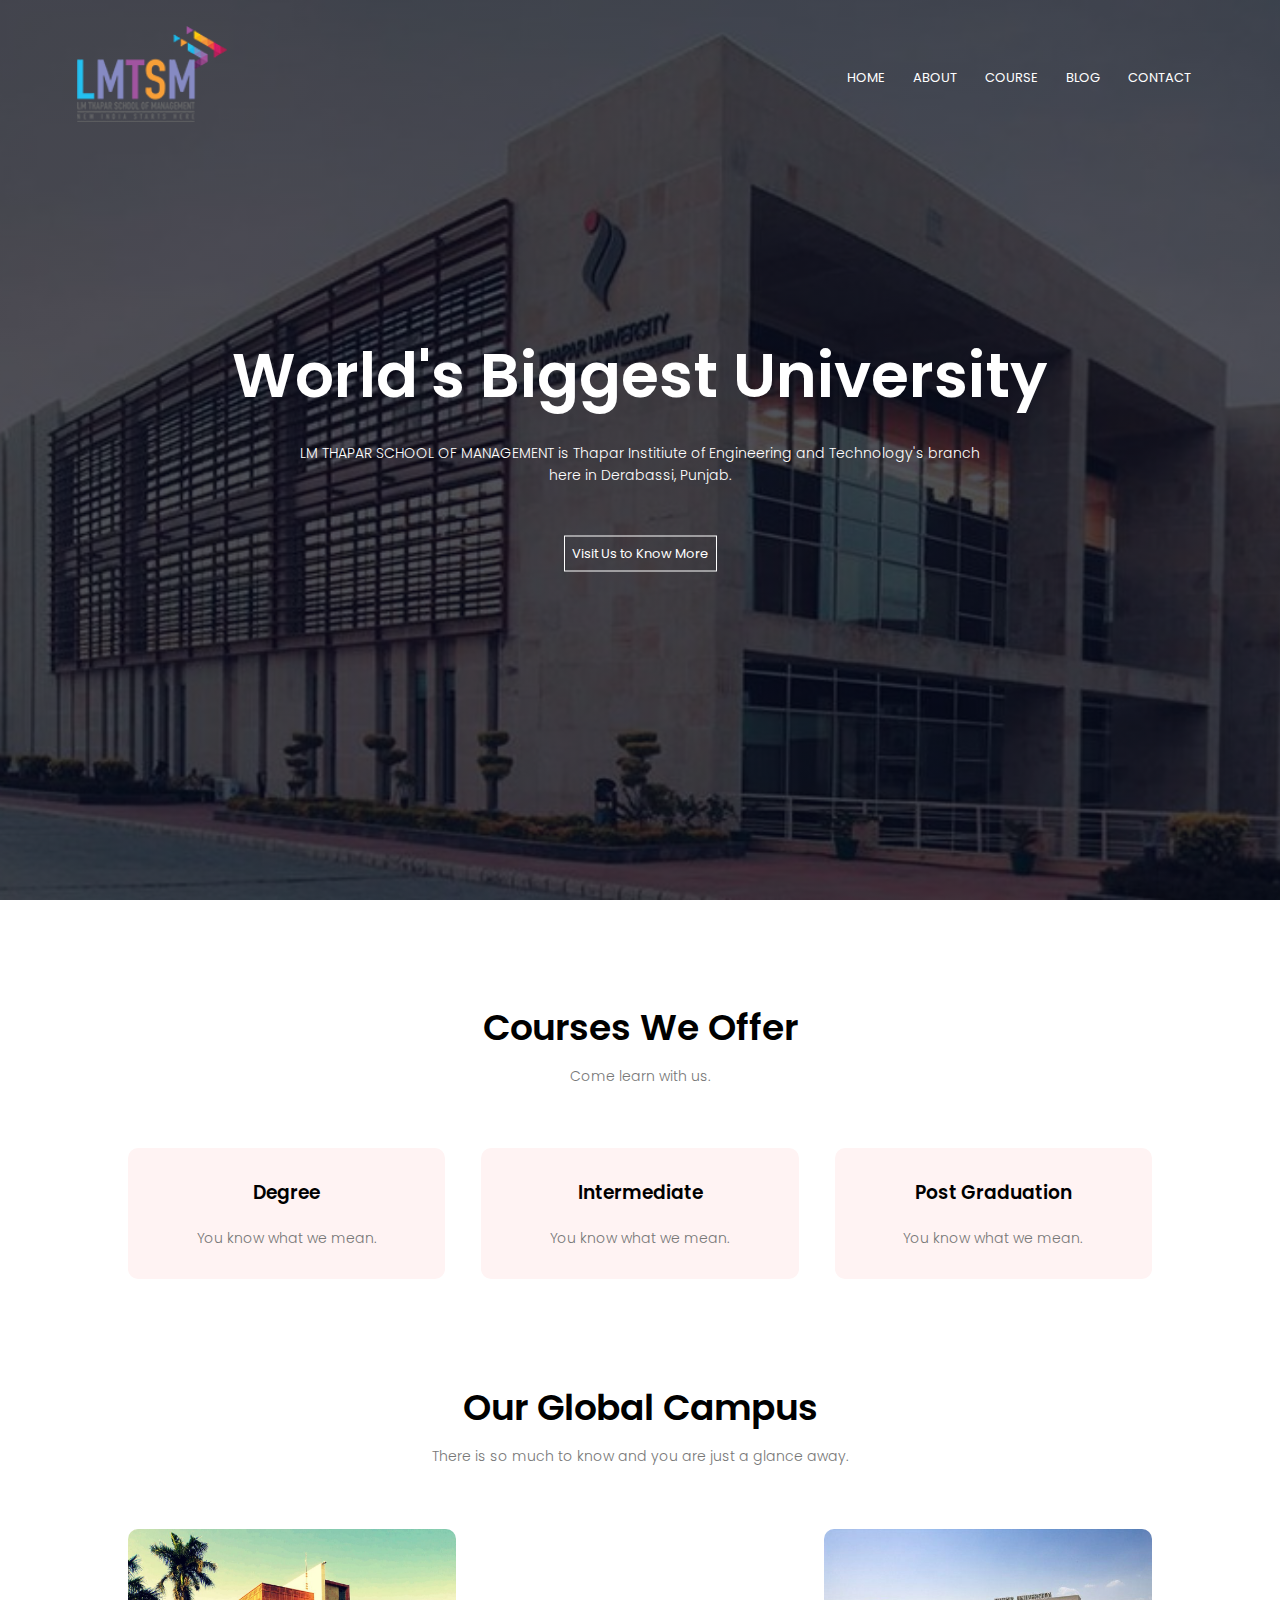
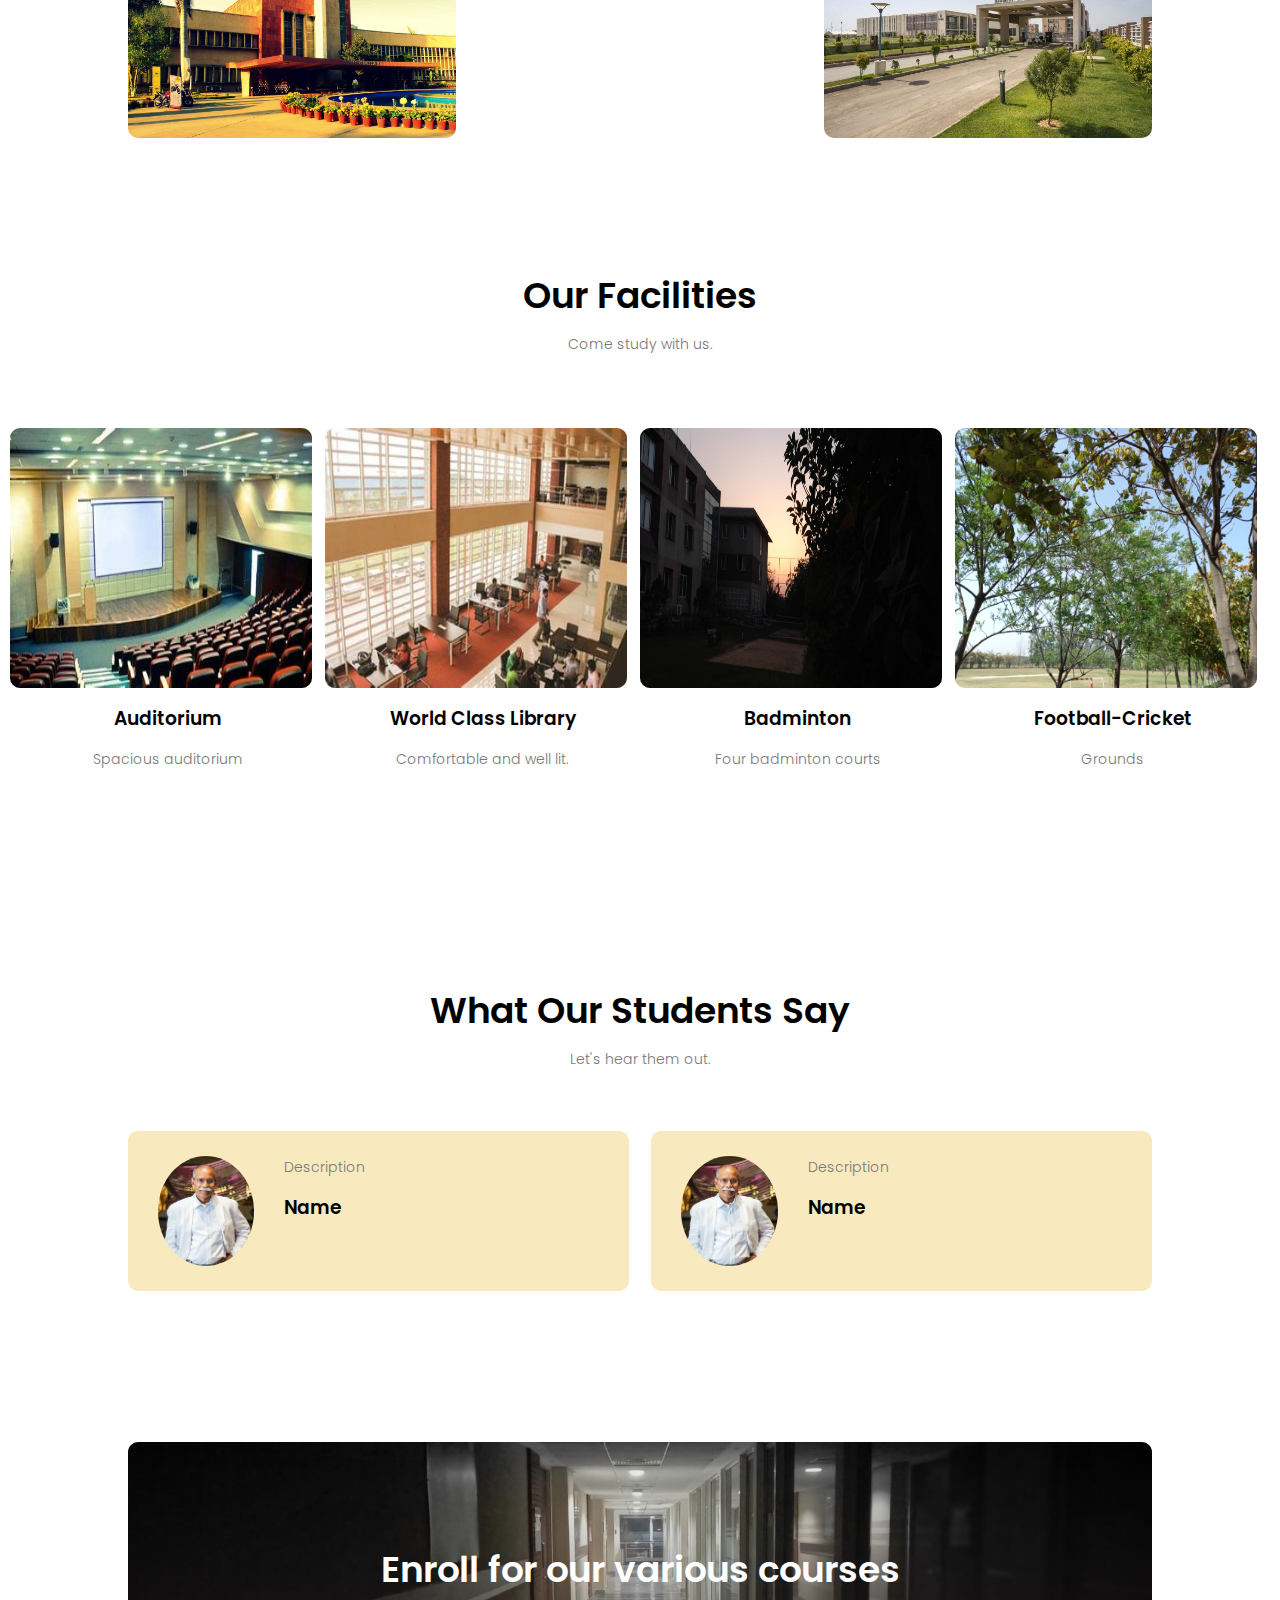
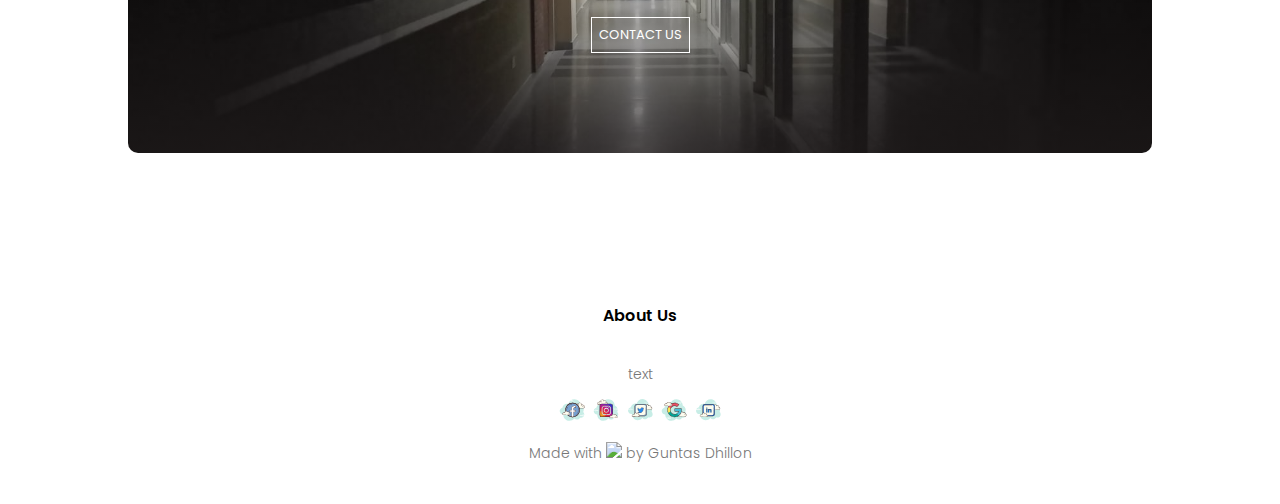
==== index.html @ b7819351 "renamed to index.html" ====
<!DOCTYPE html>
<html lang="en">
<head>
    <meta name = "viewport" content="with=device-width, initial-scale=1.0">
    <title>University Website Design</title>
    <link href="https://fonts.googleapis.com/css2?family=Poppins:wght@300&family=Space+Mono&display=swap" rel="stylesheet">
    <link href="style.css" rel="stylesheet">
    <link rel="stylesheet" href="https://cdn.jsdelivr.net/npm/@fortawesome/fontawesome-free@5.15.4/css/fontawesome.min.css" integrity="sha384-jLKHWM3JRmfMU0A5x5AkjWkw/EYfGUAGagvnfryNV3F9VqM98XiIH7VBGVoxVSc7" crossorigin="anonymous">
    </head>
<body>
    <section class="header">
        <nav>
            <a href="index.html" ><img src="images/logo.png"></a>
            <div class="nav-links" id="navLinks">
                
                <div class="icons8-menu"onclick="hideMenu()" >
                <ul>
                    <li><a href="">HOME</a></li>
                    <li><a href="">ABOUT</a></li>
                    <li><a href="">COURSE</a></li>
                    <li><a href="">BLOG</a></li>
                    <li><a href="">CONTACT</a></li>
                </ul>
                </div>
            </div>
            <div class="icons8-menu" onclick="showMenu()"></div> 
        </nav>

        <div class="text-box">
            <h1>World's Biggest University</h1>
            <p>
                LM THAPAR SCHOOL OF MANAGEMENT is Thapar Institiute of Engineering and Technology's branch<br>here in Derabassi, Punjab.
            </p>
            <a href="" class="hero-btn">Visit Us to Know More</a>
        </div>
    </section>

<!-- course  -->
    <section class="course">
        <h1>Courses We Offer</h1>
        <p>
            Come learn with us.
        </p>

        <div class="row">
            <div class="course-col">
                <h3>Degree</h3>
                <p>You know what we mean.</p>
            </div>
            <div class="course-col">
                <h3>Intermediate</h3>
                <p>You know what we mean.</p>
            </div>
            <div class="course-col">
                <h3>Post Graduation</h3>
                <p>You know what we mean.</p>
            </div>
        </div>
    </section>

    <!-- campus -->
    <section class="campus">
        <h1>Our Global Campus</h1>
        <p>There is so much to know and you are just a glance away.</p>

        <div class="row">
            <div class="campus-col">
                <img src="images/patiala.jpg">
                <div class="layer">
                    <h3>PATIALA</h3>
                </div>
            </div>
            <div class="campus-col">
                <img src="images/dera.jpg">
                <div class="layer">
                    <h3>DERABASSI</h3>
                </div>
            </div>
        
        </div>
    </section>

    <!-- facilities  -->
    <section class="facilities">
        <h1>Our Facilities</h1>
        <p>Come study with us.</p>
        <div class="row">
            <div class="facilities-col">
                <img src="images/auditorium.jpg">
                <h3>Auditorium</h3>
                <p>Spacious auditorium</p>
            </div>
            <div class="facilities-col">
                <img src="images/library.jpg">
                <h3>World Class Library</h3>
                <p>Comfortable and well lit.</p>
            </div>
            <div class="facilities-col">
                <img src="images/badminton.jpeg">
                <h3>Badminton</h3>
                <p>Four badminton courts</p>
            </div>
            <div class="facilities-col">
                <img src="images/ground.jpeg">
                <h3>Football-Cricket</h3>
                <p>Grounds</p>
            </div>
        </div>
    </section>

<!-- test  -->
<section class="testimonials">
    <h1>What Our Students Say</h1>
    <p>Let's hear them out.</p>

    <div class="row">
        <div class="testimonial-col">
            <img src="images/user1.jpg">
            <div>
                <p>Description</p>
                <h3>Name</h3>
                <i class="fa fa-star"></i>
                <i class="fa fa-star"></i>
                <i class="fa fa-star-o"></i>
            </div>
        </div>
        <div class="testimonial-col">
            <img src="images/user1.jpg">
            <div>
                <p>Description</p>
                <h3>Name</h3>
                <i class="fa fa-star"></i>
                <i class="fa fa-star"></i>
                <i class="fa fa-star-half-o"></i>
            </div>
        </div>
    </div>
</section>

<!-- Call TO Action -->
<section class="cta">
    <h1>Enroll for our various courses</h1>
    <a href="" class="hero-btn">CONTACT US</a>
</section>

<!-- Footer  -->
<section class="footer">
    <h4>About Us</h4>
    <p>text</p>

    <div class="icons">
        <svg xmlns="http://www.w3.org/2000/svg" x="0px" y="0px" width="30" height="30" viewBox="0 0 100 100" style=" fill:#000000;"><path fill="#c7ede6" d="M87.215,56.71C88.35,54.555,89,52.105,89,49.5c0-6.621-4.159-12.257-10.001-14.478 C78.999,35.015,79,35.008,79,35c0-11.598-9.402-21-21-21c-9.784,0-17.981,6.701-20.313,15.757C36.211,29.272,34.638,29,33,29 c-7.692,0-14.023,5.793-14.89,13.252C12.906,43.353,9,47.969,9,53.5C9,59.851,14.149,65,20.5,65c0.177,0,0.352-0.012,0.526-0.022 C21.022,65.153,21,65.324,21,65.5C21,76.822,30.178,86,41.5,86c6.437,0,12.175-2.972,15.934-7.614C59.612,80.611,62.64,82,66,82 c4.65,0,8.674-2.65,10.666-6.518C77.718,75.817,78.837,76,80,76c6.075,0,11-4.925,11-11C91,61.689,89.53,58.727,87.215,56.71z"></path><path fill="#fdfcef" d="M72.5,43.5V44h-3v-0.5c0,0-4.242,0-5.5,0c-2.485,0-4.5-2.015-4.5-4.5 c0-2.333,1.782-4.229,4.055-4.455C63.533,34.364,63.5,34.187,63.5,34c0-2.485,2.015-4.5,4.5-4.5c1.438,0,2.703,0.686,3.527,1.736 C71.667,28.6,73.829,26.5,76.5,26.5c2.761,0,5,2.239,5,5c0,0.446-0.077,0.87-0.187,1.282c0.642-0.777,1.6-1.282,2.687-1.282 c1.781,0,3.234,1.335,3.455,3.055C87.636,34.533,87.813,34.5,88,34.5c2.485,0,4.5,2.015,4.5,4.5s-2.015,4.5-4.5,4.5s-9.5,0-9.5,0 H72.5z"></path><path fill="#472b29" d="M76.5,26c3.033,0,5.5,2.467,5.5,5.5c0,0.016,0,0.031,0,0.047C82.602,31.192,83.29,31,84,31 c1.831,0,3.411,1.261,3.858,3.005C87.905,34.002,87.952,34,88,34c2.757,0,5,2.243,5,5s-2.243,5-5,5H72.5 c-0.276,0-0.5-0.224-0.5-0.5s0.224-0.5,0.5-0.5H88c2.206,0,4-1.794,4-4s-1.794-4-4-4c-0.117,0-0.23,0.017-0.343,0.032 l-0.141,0.019c-0.021,0.003-0.041,0.004-0.062,0.004c-0.246,0-0.462-0.185-0.495-0.437C86.768,33.125,85.496,32,84,32 c-0.885,0-1.723,0.401-2.301,1.1c-0.098,0.118-0.241,0.182-0.386,0.182c-0.078,0-0.156-0.018-0.228-0.056 c-0.209-0.107-0.314-0.346-0.254-0.573C80.946,32.218,81,31.852,81,31.5c0-2.481-2.019-4.5-4.5-4.5 c-2.381,0-4.347,1.872-4.474,4.263c-0.011,0.208-0.15,0.387-0.349,0.45c-0.05,0.016-0.101,0.024-0.152,0.024 c-0.15,0-0.296-0.069-0.392-0.192C70.362,30.563,69.221,30,68,30c-2.206,0-4,1.794-4,4c0,0.117,0.017,0.23,0.032,0.343 l0.019,0.141c0.016,0.134-0.022,0.268-0.106,0.373c-0.084,0.105-0.207,0.172-0.34,0.185C61.549,35.247,60,36.949,60,39 c0,2.206,1.794,4,4,4h5.5c0.276,0,0.5,0.224,0.5,0.5S69.776,44,69.5,44H64c-2.757,0-5-2.243-5-5c0-2.397,1.689-4.413,4.003-4.877 C63.001,34.082,63,34.041,63,34c0-2.757,2.243-5,5-5c1.176,0,2.293,0.416,3.183,1.164C71.781,27.76,73.945,26,76.5,26L76.5,26z"></path><path fill="#472b29" d="M78 33c1.403 0 2.609.999 2.913 2.341C81.28 35.119 81.699 35 82.125 35c1.202 0 2.198.897 2.353 2.068C84.681 37.022 84.874 37 85.063 37c1.529 0 2.811 1.2 2.918 2.732C87.99 39.87 87.886 39.99 87.749 40c-.006 0-.012 0-.018 0-.13 0-.24-.101-.249-.232-.089-1.271-1.151-2.268-2.419-2.268-.229 0-.47.042-.738.127-.022.007-.045.01-.067.01-.055 0-.11-.02-.156-.054C84.038 37.537 84 37.455 84 37.375c0-1.034-.841-1.875-1.875-1.875-.447 0-.885.168-1.231.473-.047.041-.106.063-.165.063-.032 0-.063-.006-.093-.019-.088-.035-.148-.117-.155-.212C80.377 34.512 79.288 33.5 78 33.5c-.208 0-.425.034-.682.107-.023.007-.047.01-.07.01-.109 0-.207-.073-.239-.182-.038-.133.039-.271.172-.309C77.483 33.04 77.744 33 78 33L78 33zM64.117 34.5c1.326 0 2.508.897 2.874 2.182.038.133-.039.271-.172.309C66.795 36.997 66.772 37 66.75 37c-.109 0-.209-.072-.24-.182C66.205 35.748 65.221 35 64.117 35c-.117 0-.23.014-.342.029-.012.002-.023.003-.035.003-.121 0-.229-.092-.246-.217-.019-.137.077-.263.214-.281C63.842 34.516 63.978 34.5 64.117 34.5L64.117 34.5z"></path><path fill="#fff" d="M86.5 68h-10c-.276 0-.5-.224-.5-.5s.224-.5.5-.5h10c.276 0 .5.224.5.5S86.777 68 86.5 68zM89.5 68h-1c-.276 0-.5-.224-.5-.5s.224-.5.5-.5h1c.276 0 .5.224.5.5S89.777 68 89.5 68zM94.491 70H85.5c-.276 0-.5-.224-.5-.5s.224-.5.5-.5h8.991c.276 0 .5.224.5.5S94.767 70 94.491 70zM83.5 70h-1c-.276 0-.5-.224-.5-.5s.224-.5.5-.5h1c.276 0 .5.224.5.5S83.777 70 83.5 70zM80.5 70h-2c-.276 0-.5-.224-.5-.5s.224-.5.5-.5h2c.276 0 .5.224.5.5S80.777 70 80.5 70zM86.5 72h-2c-.276 0-.5-.224-.5-.5s.224-.5.5-.5h2c.276 0 .5.224.5.5S86.776 72 86.5 72zM89.5 63c-.177 0-.823 0-1 0-.276 0-.5.224-.5.5 0 .276.224.5.5.5.177 0 .823 0 1 0 .276 0 .5-.224.5-.5C90 63.224 89.776 63 89.5 63zM89.5 65c-.177 0-4.823 0-5 0-.276 0-.5.224-.5.5 0 .276.224.5.5.5.177 0 4.823 0 5 0 .276 0 .5-.224.5-.5C90 65.224 89.776 65 89.5 65zM94.5 67c-.177 0-2.823 0-3 0-.276 0-.5.224-.5.5 0 .276.224.5.5.5.177 0 2.823 0 3 0 .276 0 .5-.224.5-.5C95 67.224 94.776 67 94.5 67z"></path><g><path fill="#fff" d="M48.5 20h-10c-.276 0-.5-.224-.5-.5s.224-.5.5-.5h10c.276 0 .5.224.5.5S48.776 20 48.5 20zM52.5 20h-2c-.276 0-.5-.224-.5-.5s.224-.5.5-.5h2c.276 0 .5.224.5.5S52.776 20 52.5 20zM57.5 22h-10c-.276 0-.5-.224-.5-.5s.224-.5.5-.5h10c.276 0 .5.224.5.5S57.777 22 57.5 22zM45.5 22h-1c-.276 0-.5-.224-.5-.5s.224-.5.5-.5h1c.276 0 .5.224.5.5S45.776 22 45.5 22zM42.47 22H40.5c-.276 0-.5-.224-.5-.5s.224-.5.5-.5h1.97c.276 0 .5.224.5.5S42.746 22 42.47 22zM51.5 18h-5c-.276 0-.5-.224-.5-.5s.224-.5.5-.5h5c.276 0 .5.224.5.5S51.777 18 51.5 18zM48.5 24h-2c-.276 0-.5-.224-.5-.5s.224-.5.5-.5h2c.276 0 .5.224.5.5S48.776 24 48.5 24z"></path></g><g><path fill="#78a2d2" d="M52 26.75A23.25 23.25 0 1 0 52 73.25A23.25 23.25 0 1 0 52 26.75Z"></path><path fill="#472b29" d="M52,73.95c-13.206,0-23.95-10.744-23.95-23.95S38.794,26.05,52,26.05S75.95,36.794,75.95,50 S65.206,73.95,52,73.95z M52,27.45c-12.434,0-22.55,10.115-22.55,22.55S39.566,72.55,52,72.55S74.55,62.435,74.55,50 S64.434,27.45,52,27.45z"></path></g><g><path fill="#472b29" d="M69.399,59.188c-0.073,0-0.148-0.017-0.218-0.051c-0.249-0.121-0.352-0.42-0.231-0.668 c0.126-0.259,0.246-0.52,0.359-0.782c0.44-1.021,0.79-2.089,1.041-3.176c0.063-0.27,0.331-0.438,0.6-0.375 c0.269,0.063,0.437,0.331,0.375,0.6c-0.265,1.146-0.634,2.271-1.097,3.347c-0.119,0.277-0.245,0.552-0.378,0.824 C69.762,59.085,69.584,59.188,69.399,59.188z"></path></g><g><path fill="#472b29" d="M71.411,52.378c-0.015,0-0.03-0.001-0.045-0.002c-0.275-0.025-0.478-0.269-0.453-0.543 c0.037-0.409,0.061-0.82,0.071-1.23c0.064-2.552-0.374-5.047-1.299-7.417c-0.101-0.257,0.027-0.547,0.284-0.647 c0.259-0.101,0.547,0.025,0.648,0.284c0.975,2.493,1.435,5.12,1.368,7.806c-0.011,0.432-0.036,0.864-0.075,1.295 C71.885,52.183,71.667,52.378,71.411,52.378z"></path></g><g><path fill="#472b29" d="M37.734,37.24c-0.123,0-0.245-0.045-0.341-0.135c-0.202-0.188-0.212-0.505-0.024-0.706 c3.259-3.491,7.669-5.696,12.418-6.209c0.279-0.033,0.521,0.169,0.551,0.443s-0.169,0.521-0.443,0.551 c-4.511,0.487-8.7,2.582-11.794,5.896C38.001,37.187,37.868,37.24,37.734,37.24z"></path></g><g><path fill="#472b29" d="M38.721,64.782c-0.123,0-0.245-0.045-0.341-0.135c-6.812-6.36-8.363-16.435-3.772-24.499 c0.136-0.241,0.441-0.323,0.682-0.188c0.24,0.137,0.324,0.442,0.187,0.682c-4.36,7.661-2.886,17.231,3.586,23.274 c0.202,0.188,0.212,0.505,0.024,0.706C38.988,64.729,38.855,64.782,38.721,64.782z"></path></g><g><path fill="#472b29" d="M60.515,68.119c-0.186,0-0.365-0.104-0.451-0.283c-0.12-0.248-0.016-0.547,0.233-0.667 c2.107-1.016,3.992-2.405,5.604-4.13c0.65-0.697,1.251-1.445,1.786-2.225c0.156-0.226,0.468-0.283,0.695-0.129 c0.228,0.156,0.286,0.468,0.129,0.695c-0.563,0.819-1.195,1.607-1.879,2.34c-1.696,1.816-3.681,3.279-5.9,4.349 C60.661,68.104,60.587,68.119,60.515,68.119z"></path></g><g><path fill="#fff" d="M48.5,73V56.5h-6v-6h6l0-5.954c-0.13-5.342,5.25-10.629,14-7.658V42.5l-3.372-0.021 c-2.594,0-3.628,0.607-3.628,2.41V50.5h6.827l-1.2,6H55.5V73"></path><path fill="#472b29" d="M56,73h-1V56h5.717l1-5H55v-6.111c0-2.558,1.984-2.91,4.128-2.91L62,41.997v-4.746 c-3.844-1.222-7.33-0.881-9.848,0.973c-2.033,1.494-3.211,3.853-3.152,6.311V51h-6v5h6v17h-1V57h-6v-7h6v-5.454 c-0.067-2.771,1.263-5.441,3.56-7.129c2.864-2.104,6.808-2.461,11.101-1.002L63,36.53v6.473l-3.875-0.024 c-2.641,0-3.125,0.644-3.125,1.91V50h6.937l-1.4,7H56V73z"></path></g><g><path fill="#472b29" d="M52,73.93c-13.194,0-23.929-10.735-23.929-23.93S38.806,26.07,52,26.07S75.929,36.806,75.929,50 S65.194,73.93,52,73.93z M52,27.471c-12.422,0-22.529,10.106-22.529,22.529S39.578,72.529,52,72.529S74.529,62.423,74.529,50 S64.422,27.471,52,27.471z"></path></g><g><path fill="#fdfcef" d="M36.5,66.5c0,0,1.567,0,3.5,0s3.5-1.567,3.5-3.5c0-1.781-1.335-3.234-3.055-3.455 C40.473,59.366,40.5,59.187,40.5,59c0-1.933-1.567-3.5-3.5-3.5c-1.032,0-1.95,0.455-2.59,1.165 c-0.384-1.808-1.987-3.165-3.91-3.165c-2.209,0-4,1.791-4,4c0,0.191,0.03,0.374,0.056,0.558C26.128,57.714,25.592,57.5,25,57.5 c-1.228,0-2.245,0.887-2.455,2.055C22.366,59.527,22.187,59.5,22,59.5c-1.933,0-3.5,1.567-3.5,3.5s1.567,3.5,3.5,3.5s7.5,0,7.5,0 V67h7V66.5z"></path><path fill="#472b29" d="M38.25 62C38.112 62 38 61.888 38 61.75c0-1.223.995-2.218 2.218-2.218.034.009.737-.001 1.244.136.133.036.212.173.176.306-.036.134-.173.213-.306.176-.444-.12-1.1-.12-1.113-.118-.948 0-1.719.771-1.719 1.718C38.5 61.888 38.388 62 38.25 62zM31.5 66A.5.5 0 1 0 31.5 67 .5.5 0 1 0 31.5 66z"></path><path fill="#472b29" d="M40,67h-3.5c-0.276,0-0.5-0.224-0.5-0.5s0.224-0.5,0.5-0.5H40c1.654,0,3-1.346,3-3 c0-1.496-1.125-2.768-2.618-2.959c-0.134-0.018-0.255-0.088-0.336-0.196s-0.115-0.244-0.094-0.377C39.975,59.314,40,59.16,40,59 c0-1.654-1.346-3-3-3c-0.85,0-1.638,0.355-2.219,1c-0.125,0.139-0.321,0.198-0.5,0.148c-0.182-0.049-0.321-0.195-0.36-0.379 C33.58,55.165,32.141,54,30.5,54c-1.93,0-3.5,1.57-3.5,3.5c0,0.143,0.021,0.28,0.041,0.418c0.029,0.203-0.063,0.438-0.242,0.54 c-0.179,0.102-0.396,0.118-0.556-0.01C25.878,58.155,25.449,58,25,58c-0.966,0-1.792,0.691-1.963,1.644 c-0.048,0.267-0.296,0.446-0.569,0.405C22.314,60.025,22.16,60,22,60c-1.654,0-3,1.346-3,3s1.346,3,3,3h7.5 c0.276,0,0.5,0.224,0.5,0.5S29.776,67,29.5,67H22c-2.206,0-4-1.794-4-4s1.794-4,4-4c0.059,0,0.116,0.002,0.174,0.006 C22.588,57.82,23.711,57,25,57c0.349,0,0.689,0.061,1.011,0.18C26.176,54.847,28.126,53,30.5,53c1.831,0,3.466,1.127,4.153,2.774 C35.333,55.276,36.155,55,37,55c2.206,0,4,1.794,4,4c0,0.048-0.001,0.095-0.004,0.142C42.739,59.59,44,61.169,44,63 C44,65.206,42.206,67,40,67z"></path><path fill="#472b29"  d="M34.5,66c-0.159,0-0.841,0-1,0c-0.276,0-0.5,0.224-0.5,0.5c0,0.276,0.224,0.5,0.5,0.5 c0.159,0,0.841,0,1,0c0.276,0,0.5-0.224,0.5-0.5C35,66.224,34.776,66,34.5,66z"></path></g></svg>
        <img alt="svgImg" src="[data-uri]"/>
        <img alt="svgImg" src="[data-uri]"/>
        <img alt="svgImg" src="[data-uri]"/>
        <img alt="svgImg" src="[data-uri]"/>
    </div>
    <p>Made with <img src="https://img.icons8.com/cotton/20/000000/like--v1.png"/> by Guntas Dhillon</p>
</section>

    <!-- JavaScript for Toggle Menu  -->
    <script>
        var navLinks = document.getElementById("navLinks");
        function showMenu(){
            navLinks.style.right = "0";
        }
        function hideMenu(){
            navLinks.style.right = "-200px";
        }
    </script>
</body>
</html>
---- style.css ----
*{
    margin: 0;
    padding: 0;
    font-family:'Poppins', sans-serif;
}
.header{
    min-height: 100vh;
    width: 100%;
    position: relative;
    background-size: cover;
    background-position: center;
    background-image: linear-gradient(rgba(4,9,30,0.7),rgba(4,9,30,0.7)), url(images/banner.jpg);
}
nav{
    display: flex;
    padding: 2% 6%;
    justify-content: space-between;
    align-items: center;
}
nav img{
    width: 150px;
}
.nav-links{
    flex: 1;
    text-align: right;
}
.nav-links ul li{
    list-style: none;
    display: inline-block;
    padding: 8px 12px;
    position: relative;
}
.nav-links ul li a{
    color: white;
    text-decoration: none;
    font-size: 13px;

}
.nav-links ul li::after{
    content: '';
    width: 0%;
    height: 2px;
    background: #f44336;
    display: block;
    margin: auto;
    transition: 0.5s;
}
.nav-links ul li:hover::after{
    width:100%;
}
.text-box{
    width: 90%;
    color: #fff;
    position: absolute;
    top: 50%;
    left: 50%;
    transform: translate(-50%, -50%);
    text-align: center;
}
.text-box h1{
    font-size: 62px;
}
.text-box p{
    margin: 10px 0 40px;
    font-size: 14px;
    color: #fff;
}
.hero-btn{
    display: inline-block;
    padding: 7px;
    text-decoration: none;
    color: white;
    border: 1px solid white;
    font-size: 13px;
    background: transparent;
    position: relative;
    cursor: pointer;
}
.hero-btn:hover{
    border: 1px solid #f44336;
    background: #f44336;
    transition: 1s;
}

nav .fa{
    display: none;
}
@media(max-width:700px){
    .text-box h1{
        font-size: 20px;
    }
    .nav-links ul li{
        display: block;
    }
    .nav-links{
        position: absolute;
        background: #f44336;
        height: 100vh;
        width: 200px;
        top: 0;
        right: -200px;
        text-align: left;
        z-index: 2;
        transition: 1s;
    }
    .nav-links ul{
        padding: 30px;
    }
    .icons8-menu { 
        display: inline-block;
        width: 30px;
        height: 30px;
        background: url('[data-uri]') 50% 50% no-repeat;
        background-size: 100%; 
    }
    .icons8-menu { 
        display: inline-block;
        padding-top: 30px;
        padding-left: 30px;
        width: 17px;
        height: 17px;
        background: url('[data-uri]') 50% 50% no-repeat;
        background-size: 100%; }
    
}

/* course  */
.course{
    width: 80%;
    margin: auto;
    text-align: center;
    padding-top: 100px;
}
h1{
    font-size: 36px;
    font-weight: 600;
}
p{
color: #777;
font-size: 14px;
font-weight: 300;
line-height: 22px;
padding: 10px;
}
.row{
    margin-top: 5%;
    display: flex;
    justify-content: space-between;

}
.course-col{
    flex-basis: 31%;
    background: #fff3f3;
    border-radius: 10px;
    margin-bottom: 5%;
    padding: 20px 12px;
    box-sizing: border-box;
    transition: 0.5s;
}
h3{
    text-align: center;
    font-weight: 600;
    margin: 10px 0;
}
.course-col:hover{
    box-shadow: 0 0 20px 0px rgba(0,0,0,0.2);
}
@media(max-width: 700px){
    .row{
        flex-direction: column;
    }
}

/* campus  */
.campus{
    width: 80%;
    margin: auto;
    text-align: center;
    padding-top: 50px;
}
.campus-col{
    flex-basis: 32%;
    border-radius: 10px;
    margin-bottom: 30px;
    position: relative;
    overflow: hidden;
}
.campus-col img{
    height: 100%;
    width: 100%;
    display: block;
}
.layer{
    background: transparent;
    height: 100%;
    width: 100%;
    position: absolute;
    top: 0;
    left: 0;
    transition: 0.5s;
}
.layer:hover{
    background: rgba(230, 60, 60, 0.7);
}
.layer h3{
    width: 100%;
    font-weight: 500;
    color: #fff;
    font-size: 26px;
    bottom: 0;
    left: 0;
    transform: translateX(-20%);
    position: absolute;
    opacity: 0;
    transition: 0.5s;
}
.layer:hover h3{
    bottom: 40%;
    opacity: 1;
}

/* facilities  */
.facilities{
    border-block-end-width: 80%;
    margin: auto;
    text-align: center;
    padding: 100px 10px;
    
}
.facilities-col{
    flex-basis: 31%;
    border-radius: 10px;
    margin-bottom: 5%;
    text-align: left;
}
.facilities-col img{
    
    position: block;
    display: block;
    height: 260px;
    width:96%;
    border-radius: 10px;
}
.facilities-col p{
    padding: 0;
    text-align: center;
}
.facilities-col h3{
    margin-top: 16px;
    margin-bottom: 15px;
    text-align: center;
}

/* testimonials  */
.testimonials{
    width: 80%;
    margin: auto;
    padding-top: 50px;
    text-align: center;
}
.testimonial-col{
    flex-basis: 44%;
    border-radius: 10px;
    margin-bottom: 5%;
    text-align: left;
    background: #f8eabe;
    padding: 25px;
    cursor: pointer;
    display: flex;
}
.testimonial-col img{
    height: 110px;
    margin-left: 5px;
    margin-right: 30px;
    border-radius: 50%;
}
.testimonial-col p{
    padding: 0;   
}
.testimonial-col h3{
    margin-top: 15px;
    text-align: left;
}
.testimonial-col .fa{
    color:rgba(230, 60, 60, 0.7);
}
@media(max-width:700px){
    .testimonial-col img{
        margin-left: 0;
        margin-right: 15px;
    }
}

/* Call TO Action */
.cta{
    margin: 100px auto;
    width: 80%;
    background-image: linear-gradient(rgba(253, 243, 243, 0),rgba(36, 31, 31, 0.7)), url(images/hostel.jpeg);
    background-position: center;
    background-size: cover;
    border-radius: 10px;
    text-align: center;
    padding: 100px 0;
}
.cta h1{
    color: white;
    margin-bottom: 0px;
    padding-bottom: 20px;
}
@media(max-width:700px){
    .cta h1{
        font-size: 24px;
    }
}
/* footer  */
.footer{
    width: 100%;
    text-align: center;
    padding: 30px 0;
}
.footer h4{
    margin-bottom: 25px;
    margin-top: 20px;
    font-weight: 600;
}

/* about us page  */


.sub-header{
    height: 60vh;
    width: 100%;
    background-image: linear-gradient(rgba(4,9,30,0.7),rgba(4,9,30,0.7)), url(images/banner.jpg);
    background-position: center;
    background-size: cover;
    text-align: center;
    color: white;
}
.sub-header h1{
    margin-top: 60px;
}
.about-us{
    width: 80%;
    margin: auto;
    padding-top: 80px;
    padding-bottom: 50px;
}
.about-col{
    flex-basis: 48%;
    padding: 30px 2px;
}
.about-col img{
    width: 100%;
}
.about-col h1{
    padding-top: 0;
}
.about-col p{
    padding: 15px 0 25px;
}
.red-btn{
    border: 1px solid #f44336;
    background: transparent;
    color: #f44336;
}
.red-btn:hover {
    color:#fff;
    transition: 0.5s;
}

/* blog content  */

.blog-content{
    width: 80%;
    margin: auto;
    padding: 60px 0;
}
.blog-left{
    flex-basis: 65%;
}
.blog-left img{
    width: 100%;
}
.blog-left h2{
    color: #222;
    font-weight: 600;
    margin: 30px 0;
}
.blog-left p{
    color: #999;
    padding: 0;
}
.blog-right{
    flex-basis: 32%;
}
.blog-right h3{
    background: #f44336;
    color: #fff;
    padding: 7px 0;
    font-size: 16px;
    margin-bottom: 20px;
}
.blog-right div{
    display: flex;
    align-items: center;
    justify-content: space-between;
    color: #555;
    padding: 8px;
    box-sizing: border-box;
}
.comment-box{
    border: 1px solid#ccc;
    margin: 50px 0;
    padding: 10px 20px;
}
.comment-box h3{
    text-align: left;
}
.comment-form input, .comment-form textarea{
    width: 100%;
    padding: 10px;
    margin: 15px 0;
    box-sizing: border-box;
    border: none;
    outline: none;
    background: #f0f0f0;
 }
.comment-form button{
    margin: 10px 0;
}

@media(max-width: 700px){
    .sub-header hi{
        font-size: 24px;
    }
}
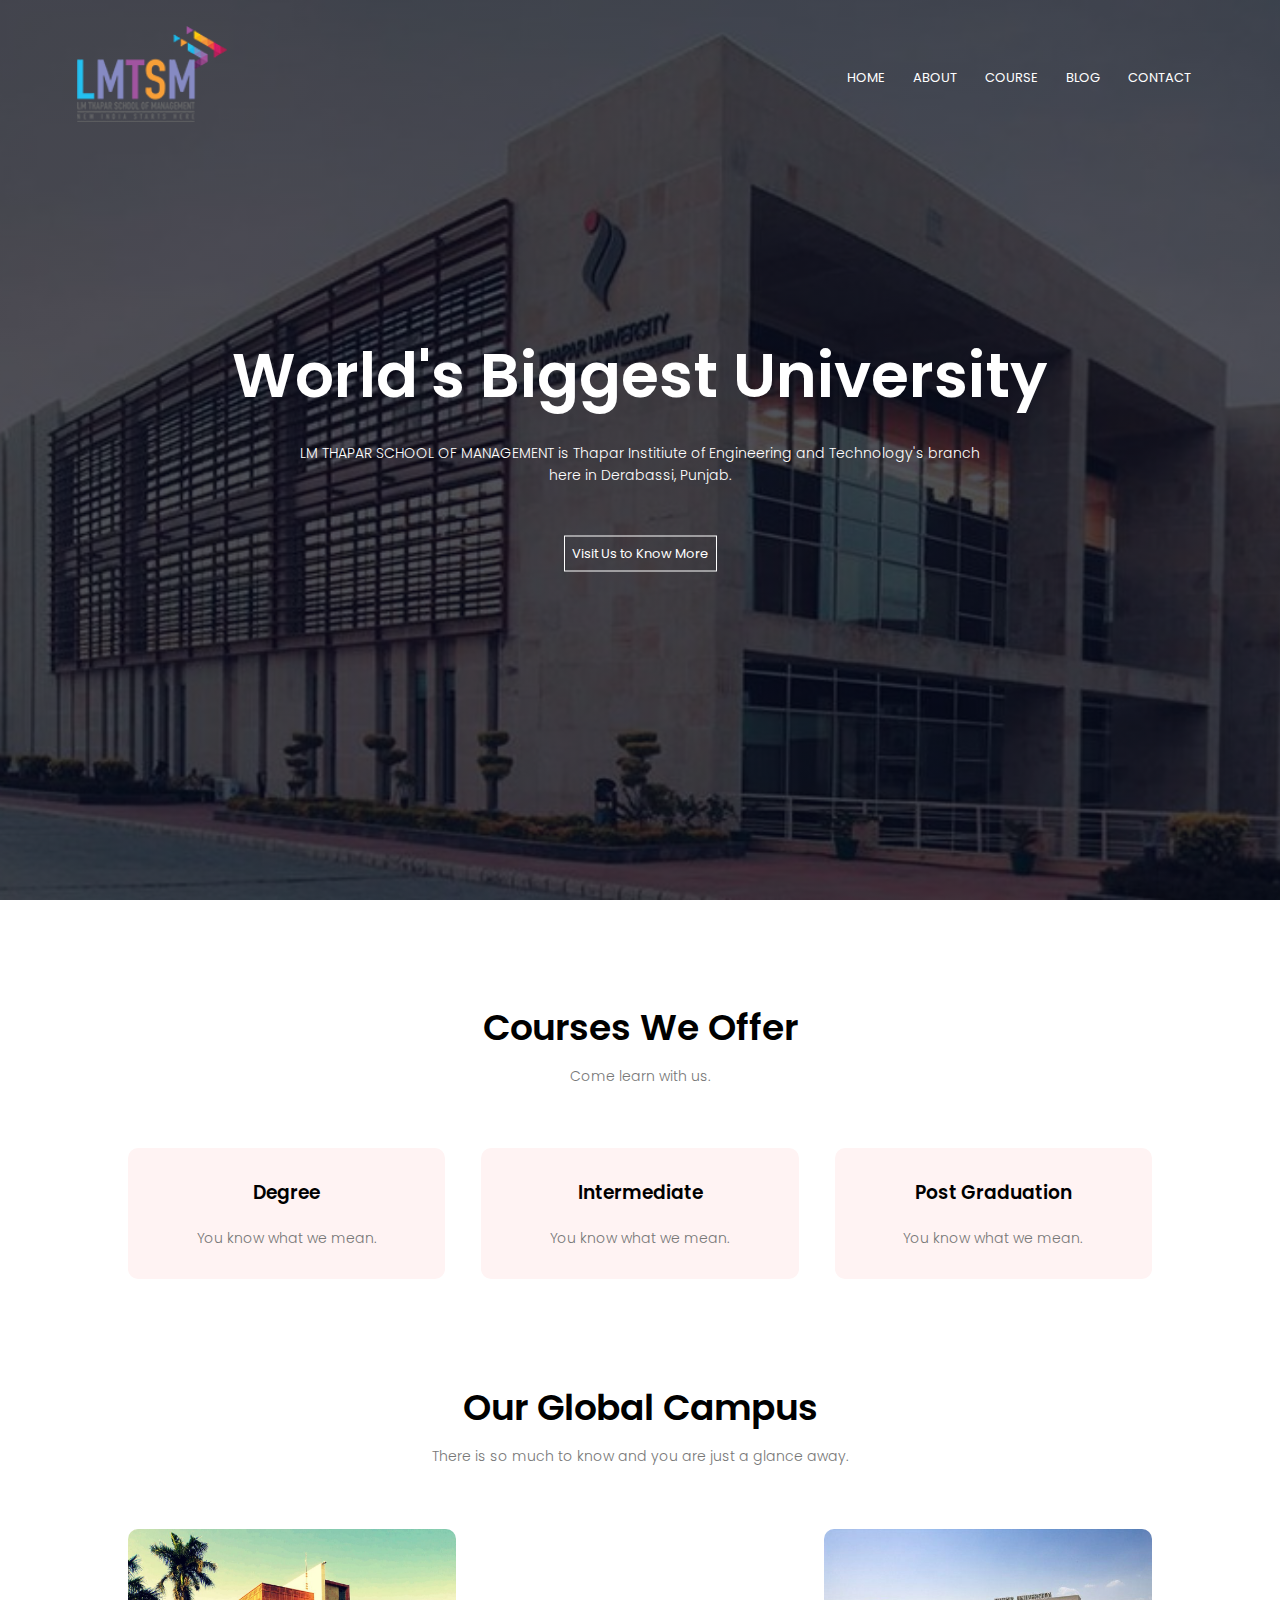
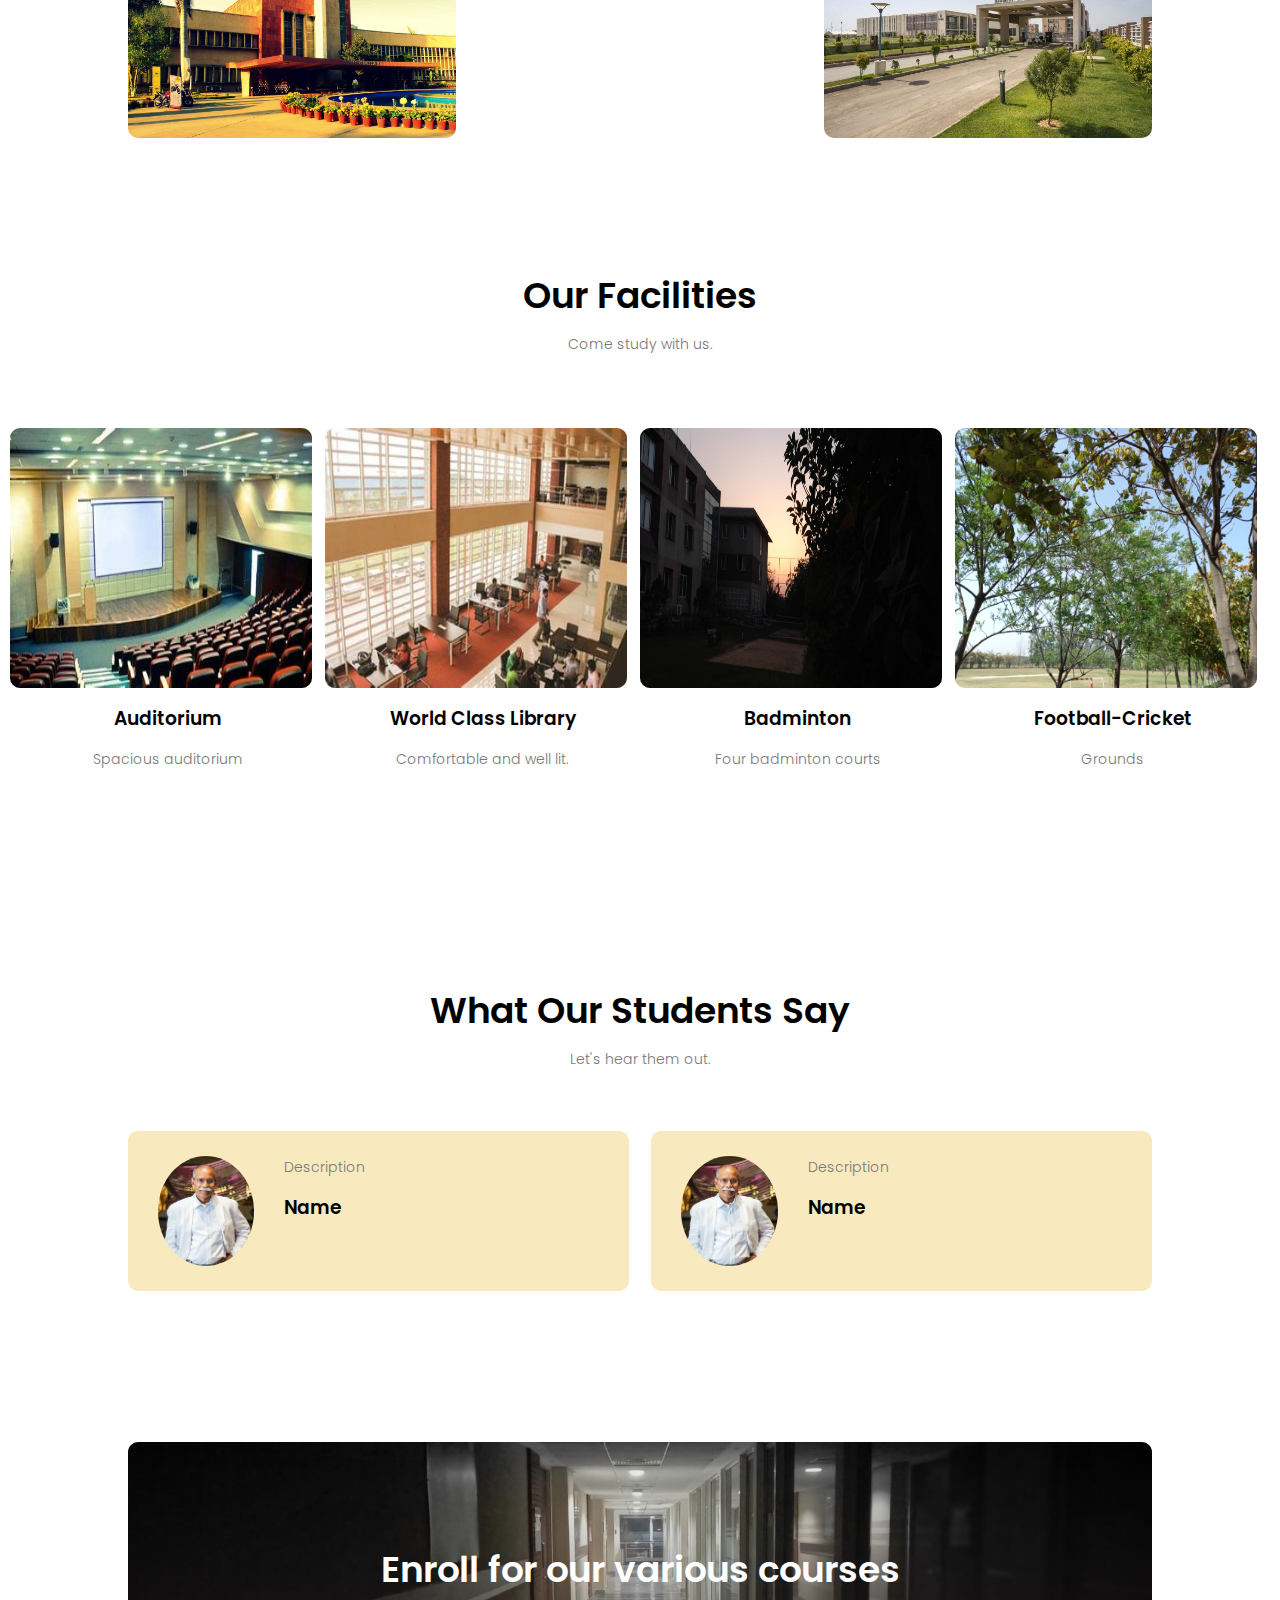
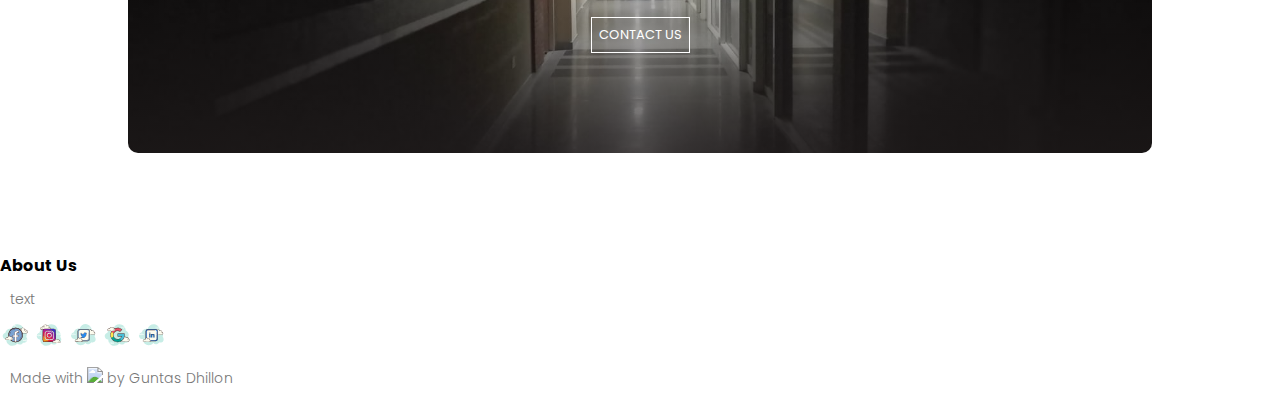
==== commit 58b57bd5: "final" ====
--- a/index.html
+++ b/index.html
@@ -15,11 +15,11 @@
                 
                 <div class="icons8-menu"onclick="hideMenu()" >
                 <ul>
-                    <li><a href="">HOME</a></li>
-                    <li><a href="">ABOUT</a></li>
-                    <li><a href="">COURSE</a></li>
-                    <li><a href="">BLOG</a></li>
-                    <li><a href="">CONTACT</a></li>
+                    <li><a href="index.html">HOME</a></li>
+                    <li><a href="about.html">ABOUT</a></li>
+                    <li><a href="course.html">COURSE</a></li>
+                    <li><a href="blog.html">BLOG</a></li>
+                    <li><a href="contact.html">CONTACT</a></li>
                 </ul>
                 </div>
             </div>
@@ -31,7 +31,7 @@
             <p>
                 LM THAPAR SCHOOL OF MANAGEMENT is Thapar Institiute of Engineering and Technology's branch<br>here in Derabassi, Punjab.
             </p>
-            <a href="" class="hero-btn">Visit Us to Know More</a>
+            <a href="about.html" class="hero-btn">Visit Us to Know More</a>
         </div>
     </section>
 
@@ -140,11 +140,11 @@
 <!-- Call TO Action -->
 <section class="cta">
     <h1>Enroll for our various courses</h1>
-    <a href="" class="hero-btn">CONTACT US</a>
+    <a href="contact.html" class="hero-btn">CONTACT US</a>
 </section>
 
 <!-- Footer  -->
-<section class="footer">
+<sectionclass="footer">
     <h4>About Us</h4>
     <p>text</p>
 
--- a/style.css
+++ b/style.css
@@ -93,7 +93,7 @@
         display: block;
     }
     .nav-links{
-        position: absolute;
+        position: fixed;
         background: #f44336;
         height: 100vh;
         width: 200px;
@@ -433,4 +433,49 @@
     .sub-header hi{
         font-size: 24px;
     }
-}+}
+
+/* contact us page */
+.location{
+    width: 80%;
+    margin: auto;
+    padding: 80px 0;
+}
+.location iframe{
+    width: 100%;
+}
+.contact-us{
+    width: 80%;
+    margin: auto;
+}
+.contact-col{
+    flex-basis: 48%;
+    margin-bottom: 30px;
+}
+.contact-col div{
+    display: flex;
+    align-items: center;
+    margin-bottom: 40px;
+}
+.contact-col div img{
+    margin: 10px;
+    margin-right: 30px;
+}
+.contact-col div p{
+    padding: 0;
+}
+.contact-col div h5{
+    font-size: 20px;
+    margin-bottom: 5px;
+    color: #555;
+    font-weight: 400;
+}
+.contact-col input, .contact-col textarea{
+    width: 100%;
+    padding: 15px;
+    margin-bottom: 17px;
+    outline: none;
+    border: 1px solid #ccc;
+    box-sizing: border-box;
+    
+}
